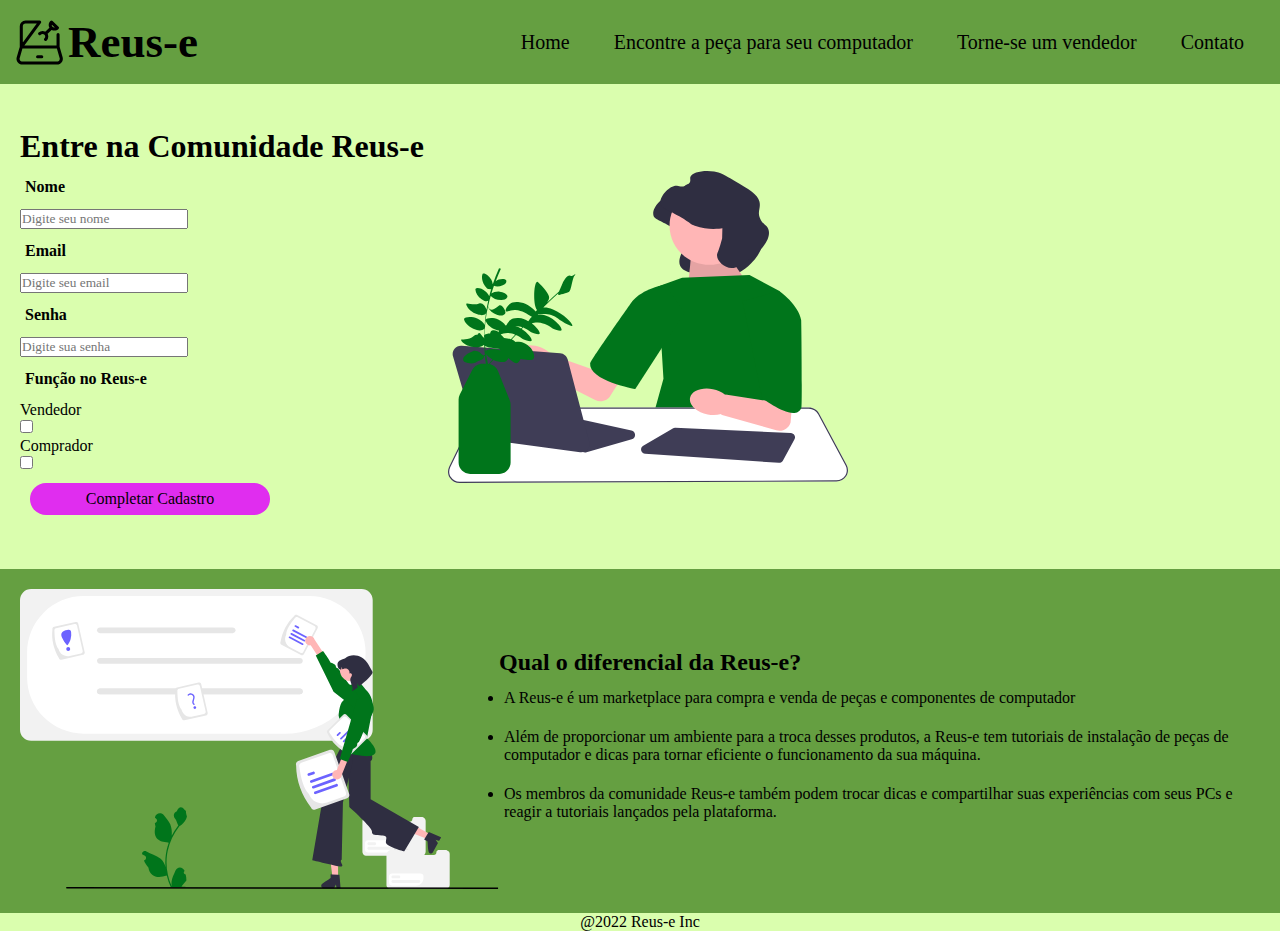
==== screens/cadastro.html @ 15f03000 "LandingPage versão 1.0" ====
<!DOCTYPE html>
<html lang="en">
<head>
    <meta charset="UTF-8">
    <meta http-equiv="X-UA-Compatible" content="IE=edge">
    <meta name="viewport" content="width=device-width, initial-scale=1.0">
    <title>Reus-e - Home</title>
    <link rel="stylesheet" href="../style/style.css">
</head>
<body>
    <header class="header">
        <div class="logo">
            <img class="logo img" src="../assets/logo.svg" alt="Logo da Reus-e">
            <h1 class="logo text"><strong>Reus-e</strong></h1>
        </div>
        <div class="menu">
            <a class="menu-item" href="./index.html">Home</a>
            <a class="menu-item" href="./comprador.html">Encontre a peça para seu computador</a>
            <a class="menu-item" href="./vendedor.html">Torne-se um vendedor</a>
            <a class="menu-item" href="./contato.html">Contato</a>
        </div>
    </header>
    <main class="sec1">
        <section class="sec">
            <div class="main-text">
                <h1>Entre na Comunidade Reus-e</h1>
            <div >
                <h4 class="txt">Nome</h4>
                <input type="text" name="Nome" placeholder="Digite seu nome">
            </div>
            <div>
                <h4 class="txt">Email</h4>
                <input type="email" name="Email" placeholder="Digite seu email">
            </div>
            <div>
                <h4 class="txt">Senha</h4>
                <input type="password" name="Senha" placeholder="Digite sua senha">
            </div>
            <div>
                <h4 class="txt">Função no Reus-e</h4>
                <div>
                    <p>Vendedor</p>
                    <input type="checkbox" name="Vendedor" id="">
                </div>
                <div>
                    <p>Comprador</p>
                    <input type="checkbox" name="Comprador" id="">
                </div>
                <a class="cad" href="./comprador.html">Completar Cadastro</a>
                </div>
            </div>
            <aside>
                <img src="../assets/img-cadastro-1.svg" alt="Pessoa usando um computador">
            </aside>
        </section>
        <section class="sec sec2">
            <div>
                <img src="../assets/img-cadastro-2.svg" alt="Pessoa compartilhando informações online">
            </div>
            <aside>
                <h2>Qual o diferencial da Reus-e?</h2>
                <ul>
                    <li class="txt">A Reus-e é um marketplace para compra e venda de peças e componentes de computador</li>
                    <li class="txt">Além de proporcionar um ambiente para a troca desses produtos, a Reus-e tem tutoriais de instalação de peças de computador e dicas para tornar eficiente o funcionamento da sua máquina.</li>
                    <li class="txt">Os membros da comunidade Reus-e também podem trocar dicas e compartilhar suas experiências com seus PCs e reagir a tutoriais lançados pela plataforma.</li>
                </ul>
            </aside>
        </section>
    </main>
    <footer class="footer">
        <p>@2022 Reus-e Inc</p>
    </footer>  
</body>
</html>
---- style/style.css ----
:root {
    --bg-light-green: #DAFEAE;
    --darker-green: hsl(97, 42%, 44%, 50%);
    --medium-green: hsl(97, 42%, 44%);
    --default-purple: #E02DEF;

}

* {
    padding: 0em;
    margin: 0em;
    text-decoration: none;
    font-family: 'Times New Roman', Times, serif;
    box-sizing: border-box;
    flex-direction: column;
    align-items: center;
    text-decoration-color: black;
}

a {
    color: black;
}

.header {
    padding: 1em;
    background-color: var(--medium-green);
    display:flex;
    flex-direction: row;
    align-items: center;
    justify-content: space-between;
}

.logo {
    display: flex;
    flex-direction: row;
    padding-right: 5px;
    font-size: 5vh;
    align-items: center;
}

.logo.img {
    height: 5vh;
}

aside {
    display: flex;
    flex-direction: column;
    flex-flow: column;
    align-items: flex-start;
    scroll-padding-block-end: 20px;
}

main {
    display: flex;
    justify-content: space-between;
}

.menu-item {
    font-size: 1.25em;
    color: black;
    padding: 1em;
}

h2.main-text {
    margin-left: 1.5rem;
    margin-bottom: 0;
}

.main-text {
    margin: 1.5rem 1.5rem 1.5rem 0;
    display: flex;
    flex-direction: column;
    align-self: center;
    align-items: flex-start;
}

.txt {
    padding: 0.5rem 0rem;
    margin: 5px;
}

.cad {
    margin: 10px;
    background-color: var(--default-purple);
    height: 2rem;
    width: 15rem;
    font-size: 16px;
    display: flex;
    text-align: center;
    border-radius: 3rem;
    justify-content: center;
}

.sec {
    padding: 20px;
    display: flex;
    flex-direction: row;
    align-self: flex-start;
}

.sec1 {
    background-color: var(--bg-light-green);
}

.sec2 {
    background-color: var(--medium-green);
}

.sec2.div {
    display: flex;
    align-self: center;
}

.sec3 {
    display: flex;
    flex-direction: column;
    align-items: flex-start;
    margin: 10px;
}

.img {
    height: 20vw;
    display: flex;
    justify-content: center;
}

.ctg.img {
    height: 125px;
    width: 125px;
    padding: 15px 15px 0 0;
    margin: 10px;
    align-content: center;
}

.checkbox {
    display: flex;
    flex-direction: row;
    margin: 5px;
}

.produto {
    width: 200px;
    margin: 0 10px;
}

.footer {
    display: flex;
    text-align: center;
    background-color: var(--bg-light-green);
}
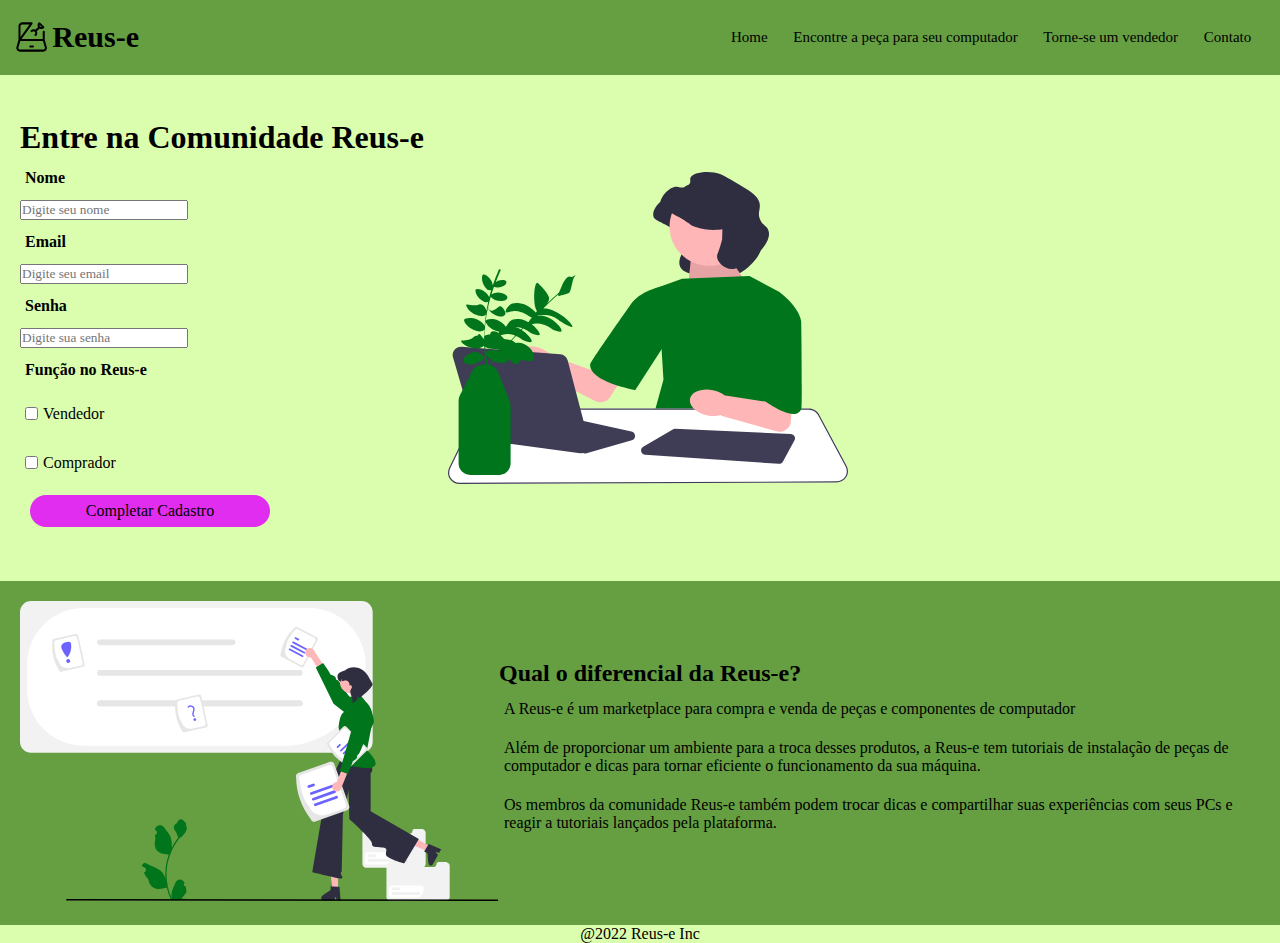
==== commit a83d8ba3: "Menu Responsivo" ====
--- a/screens/cadastro.html
+++ b/screens/cadastro.html
@@ -38,13 +38,13 @@
             </div>
             <div>
                 <h4 class="txt">Função no Reus-e</h4>
-                <div>
-                    <p>Vendedor</p>
+                <div class="checkbox">
                     <input type="checkbox" name="Vendedor" id="">
+                    <p class="txt">Vendedor</p>
                 </div>
-                <div>
-                    <p>Comprador</p>
+                <div class="checkbox">
                     <input type="checkbox" name="Comprador" id="">
+                    <p class="txt">Comprador</p>
                 </div>
                 <a class="cad" href="./comprador.html">Completar Cadastro</a>
                 </div>
--- a/style/style.css
+++ b/style/style.css
@@ -34,12 +34,12 @@
     display: flex;
     flex-direction: row;
     padding-right: 5px;
-    font-size: 5vh;
+    font-size: 30px;
     align-items: center;
 }
 
 .logo.img {
-    height: 5vh;
+    height: 30px;
 }
 
 aside {
@@ -55,10 +55,25 @@
     justify-content: space-between;
 }
 
+.menu {
+    display: flex;
+    flex-direction: row;
+    justify-content: space-between;
+}
+
 .menu-item {
-    font-size: 1.25em;
+    font-size: 15px;
     color: black;
-    padding: 1em;
+    padding: 1vw;
+}
+
+@media (max-width: 768px) {
+    .header {
+        flex-direction: column;
+    }
+    .menu {
+        flex-direction: column;
+    }
 }
 
 h2.main-text {
@@ -77,6 +92,9 @@
 .txt {
     padding: 0.5rem 0rem;
     margin: 5px;
+    display: flex;
+    align-items: flex-start;
+    flex-wrap: wrap;
 }
 
 .cad {
@@ -109,6 +127,7 @@
 .sec2.div {
     display: flex;
     align-self: center;
+    padding-right: 10px;
 }
 
 .sec3 {
@@ -138,6 +157,10 @@
     margin: 5px;
 }
 
+li {
+    list-style: inside;
+}
+
 .produto {
     width: 200px;
     margin: 0 10px;
